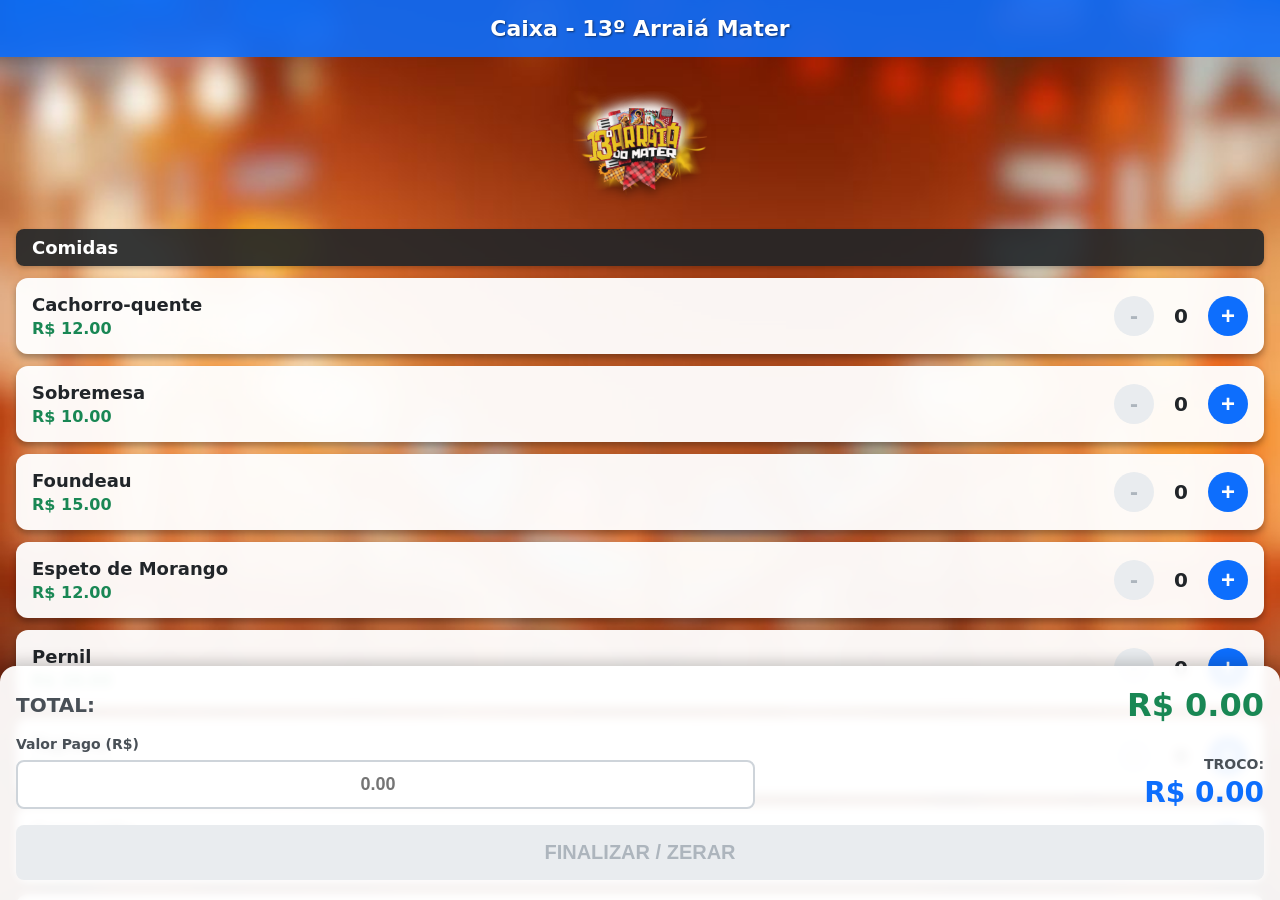
==== caixa.html @ 33a7676c "rename page convidados.html to caixa.html" ====
<!DOCTYPE html>
<html lang="pt-BR">

<head>
  <meta charset="UTF-8">
  <meta name="viewport" content="width=device-width, initial-scale=1.0, maximum-scale=1.0, user-scalable=no">
  <title>Caixa - 13º Arraiá Mater</title>
  <style>
    body {
      font-family: system-ui, sans-serif;
      margin: 0;
      padding: 0;
      display: flex;
      flex-direction: column;
      height: 100vh;
      background-image: url('fundo.jpg');
      background-size: cover;
      background-position: center;
      background-attachment: fixed;
    }

    header {
      background: rgba(13, 110, 253, 0.9);
      color: white;
      padding: 16px;
      font-size: 22px;
      font-weight: bold;
      text-align: center;
      text-shadow: 1px 1px 2px rgba(0, 0, 0, 0.5);
      backdrop-filter: blur(4px);
    }

    #scroll-area {
      flex: 1;
      overflow-y: auto;
      padding: 16px;
      padding-bottom: 250px;
    }

    #product-list {
      padding: 0;
    }

    .logo-evento {
      max-width: 140px;
      display: block;
      margin: 0 auto 16px auto;
      filter: drop-shadow(0px 4px 6px rgba(0, 0, 0, 0.5));
    }

    .category-header {
      background: rgba(33, 37, 41, 0.9);
      color: white;
      padding: 8px 16px;
      margin: 24px 0 12px 0;
      border-radius: 8px;
      font-weight: bold;
      font-size: 18px;
      backdrop-filter: blur(4px);
      box-shadow: 0 2px 4px rgba(0, 0, 0, 0.2);
    }

    .category-header:first-child {
      margin-top: 0;
    }

    .product {
      display: flex;
      justify-content: space-between;
      align-items: center;
      background: rgba(255, 255, 255, 0.95);
      padding: 16px;
      margin-bottom: 12px;
      border-radius: 12px;
      box-shadow: 0 4px 6px rgba(0, 0, 0, 0.3);
    }

    .info {
      flex: 1;
    }

    .name {
      font-size: 18px;
      font-weight: bold;
      margin: 0 0 4px 0;
      color: #212529;
    }

    .price {
      color: #198754;
      font-size: 16px;
      margin: 0;
      font-weight: bold;
    }

    .controls {
      display: flex;
      align-items: center;
      gap: 12px;
    }

    .btn-qty {
      width: 40px;
      height: 40px;
      border: none;
      border-radius: 50%;
      font-size: 24px;
      font-weight: bold;
      color: white;
      cursor: pointer;
      display: flex;
      align-items: center;
      justify-content: center;
      touch-action: manipulation;
    }

    .btn-minus {
      background: #dc3545;
    }

    .btn-plus {
      background: #0d6efd;
    }

    .btn-minus:disabled {
      background: #e9ecef;
      color: #adb5bd;
      cursor: not-allowed;
    }

    .qty {
      font-size: 20px;
      font-weight: bold;
      width: 30px;
      text-align: center;
      color: #212529;
    }

    footer {
      background: rgba(255, 255, 255, 0.95);
      padding: 20px 16px;
      box-shadow: 0 -4px 15px rgba(0, 0, 0, 0.2);
      position: fixed;
      bottom: 0;
      width: 100%;
      box-sizing: border-box;
      border-top-left-radius: 16px;
      border-top-right-radius: 16px;
      backdrop-filter: blur(4px);
    }

    .total-row {
      display: flex;
      justify-content: space-between;
      align-items: center;
      margin-bottom: 12px;
    }

    .total-label {
      font-size: 20px;
      font-weight: bold;
      color: #495057;
    }

    .total-value {
      font-size: 32px;
      font-weight: bold;
      color: #198754;
    }

    .payment-row {
      display: flex;
      gap: 16px;
      margin-bottom: 16px;
      align-items: flex-end;
    }

    .input-group {
      flex: 3;
    }

    .input-group label {
      display: block;
      font-size: 14px;
      font-weight: bold;
      color: #495057;
      margin-bottom: 8px;
    }

    .input-group input {
      width: 100%;
      padding: 12px;
      font-size: 18px;
      font-weight: bold;
      border: 2px solid #ced4da;
      border-radius: 8px;
      box-sizing: border-box;
      text-align: center;
    }

    .change-display {
      flex: 2;
      text-align: right;
    }

    .change-label {
      font-size: 14px;
      font-weight: bold;
      color: #495057;
      margin-bottom: 4px;
    }

    .change-value {
      font-size: 28px;
      font-weight: bold;
      color: #0d6efd;
    }

    .change-value.error {
      color: #dc3545;
    }

    .btn-finish {
      width: 100%;
      padding: 16px;
      background: #dc3545;
      color: white;
      border: none;
      border-radius: 8px;
      font-size: 20px;
      font-weight: bold;
      cursor: pointer;
      touch-action: manipulation;
    }

    .btn-finish:disabled {
      background: #e9ecef;
      color: #adb5bd;
      cursor: not-allowed;
    }
  </style>
</head>

<body>
  <header>Caixa - 13º Arraiá Mater</header>

  <div id="scroll-area">
    <img src="logo.png" alt="Logo Arraiá Mater" class="logo-evento">
    <div id="product-list"></div>
  </div>

  <footer>
    <div class="total-row">
      <span class="total-label">TOTAL:</span>
      <span class="total-value" id="total-value">R$ 0.00</span>
    </div>
    <div class="payment-row">
      <div class="input-group">
        <label>Valor Pago (R$)</label>
        <input type="number" id="received-value" step="0.01" placeholder="0.00" inputmode="decimal">
      </div>
      <div class="change-display">
        <div class="change-label">TROCO:</div>
        <div class="change-value" id="change-value">R$ 0.00</div>
      </div>
    </div>
    <button class="btn-finish" id="btn-finish" disabled>FINALIZAR / ZERAR</button>
  </footer>

  <script>
    let produtos = [];
    const productListEl = document.getElementById('product-list');
    const totalValueEl = document.getElementById('total-value');
    const receivedInput = document.getElementById('received-value');
    const changeValueEl = document.getElementById('change-value');
    const btnFinish = document.getElementById('btn-finish');

    fetch('products.json')
      .then(res => res.json())
      .then(data => {
        produtos = data.map((p, index) => ({
          id: index,
          nome: p.Nome,
          referencia: p.Referencia,
          preco: p.Preco,
          tipo: p.Tipo,
          quantidade: 0
        }));
        renderProducts();
      });

    function renderProducts() {
      productListEl.innerHTML = '';

      const grupos = produtos.reduce((acc, p) => {
        (acc[p.tipo] = acc[p.tipo] || []).push(p);
        return acc;
      }, {});

      for (const [tipo, items] of Object.entries(grupos)) {
        const header = document.createElement('div');
        header.className = 'category-header';
        header.textContent = tipo;
        productListEl.appendChild(header);

        items.forEach(p => {
          const div = document.createElement('div');
          div.className = 'product';

          const nomeExibicao = p.referencia ? `${p.nome} - ${p.referencia}` : p.nome;

          div.innerHTML = `
                        <div class="info">
                            <p class="name">${nomeExibicao}</p>
                            <p class="price">R$ ${p.preco.toFixed(2)}</p>
                        </div>
                        <div class="controls">
                            <button class="btn-qty btn-minus" onclick="updateQty(${p.id}, -1)" ${p.quantidade === 0 ? 'disabled' : ''}>-</button>
                            <span class="qty">${p.quantidade}</span>
                            <button class="btn-qty btn-plus" onclick="updateQty(${p.id}, 1)">+</button>
                        </div>
                    `;
          productListEl.appendChild(div);
        });
      }
      updateTotals();
    }

    function updateQty(id, delta) {
      const produto = produtos.find(p => p.id === id);
      if (produto) {
        produto.quantidade += delta;
        if (produto.quantidade < 0) produto.quantidade = 0;
        renderProducts();
      }
    }

    function updateTotals() {
      const total = produtos.reduce((sum, p) => sum + (p.preco * p.quantidade), 0);
      totalValueEl.textContent = `R$ ${total.toFixed(2)}`;

      const received = parseFloat(receivedInput.value.replace(',', '.')) || 0;
      let change = received - total;

      if (total === 0) change = 0;

      changeValueEl.textContent = `R$ ${(change > 0 ? change : 0).toFixed(2)}`;

      if (received > 0 && received < total && total > 0) {
        changeValueEl.classList.add('error');
        btnFinish.disabled = true;
      } else {
        changeValueEl.classList.remove('error');
        btnFinish.disabled = total === 0;
      }
    }

    receivedInput.addEventListener('input', updateTotals);

    btnFinish.addEventListener('click', () => {
      produtos.forEach(p => p.quantidade = 0);
      receivedInput.value = '';
      renderProducts();
    });
  </script>
</body>

</html>
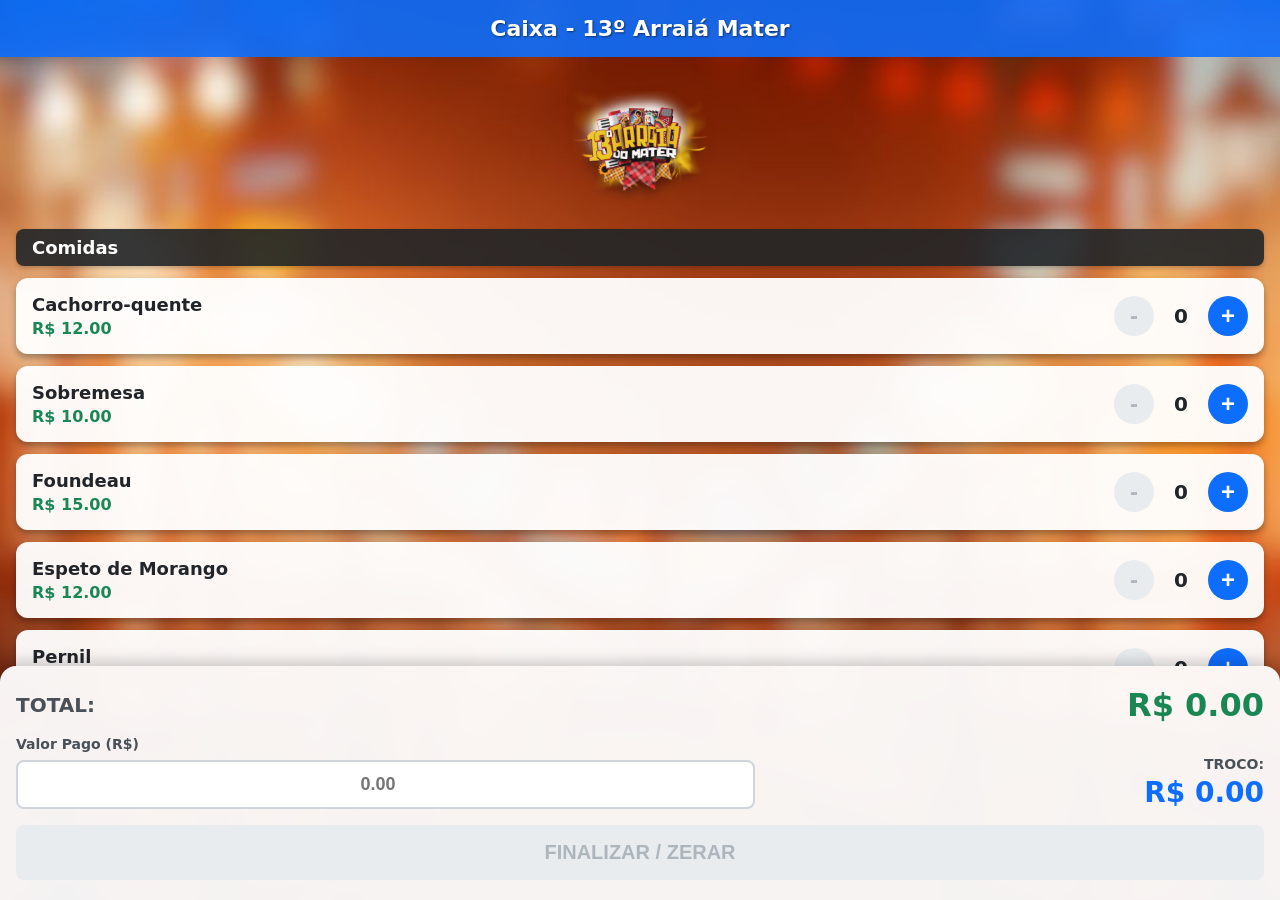
==== commit 16d15604: "Atualizar o caixa.html" ====
--- a/caixa.html
+++ b/caixa.html
@@ -6,17 +6,19 @@
   <meta name="viewport" content="width=device-width, initial-scale=1.0, maximum-scale=1.0, user-scalable=no">
   <title>Caixa - 13º Arraiá Mater</title>
   <style>
-    body {
-      font-family: system-ui, sans-serif;
-      margin: 0;
-      padding: 0;
-      display: flex;
-      flex-direction: column;
-      height: 100vh;
-      background-image: url('fundo.jpg');
-      background-size: cover;
-      background-position: center;
-      background-attachment: fixed;
+    body { 
+        font-family: system-ui, sans-serif; 
+        margin: 0; 
+        padding: 0; 
+        display: flex; 
+        flex-direction: column; 
+        height: 100vh; /* Fallback */
+        height: 100dvh; /* Ajuste dinâmico para a barra de navegação dos celulares */
+        background-image: url('fundo.jpg'); 
+        background-size: cover; 
+        background-position: center; 
+        background-attachment: fixed;
+        overflow: hidden; 
     }
 
     header {
@@ -28,13 +30,17 @@
       text-align: center;
       text-shadow: 1px 1px 2px rgba(0, 0, 0, 0.5);
       backdrop-filter: blur(4px);
-    }
-
-    #scroll-area {
-      flex: 1;
-      overflow-y: auto;
-      padding: 16px;
-      padding-bottom: 250px;
+      flex-shrink: 0; /* Impede achatamento pelo flexbox */
+    }
+
+    #scroll-area { 
+      flex: 1; 
+      min-height: 0; /* Permite que o container respeite o limite da tela */
+      overflow-y: auto; 
+      padding: 16px; 
+      padding-bottom: 24px; /* Ajustado pois o footer não é mais fixed */
+      -webkit-overflow-scrolling: touch; 
+      overscroll-behavior: contain; 
     }
 
     #product-list {
@@ -137,16 +143,17 @@
     }
 
     footer {
+      flex-shrink: 0; /* Impede o esmagamento na base da tela */
+      width: 100%;
       background: rgba(255, 255, 255, 0.95);
       padding: 20px 16px;
       box-shadow: 0 -4px 15px rgba(0, 0, 0, 0.2);
-      position: fixed;
-      bottom: 0;
-      width: 100%;
       box-sizing: border-box;
       border-top-left-radius: 16px;
       border-top-right-radius: 16px;
       backdrop-filter: blur(4px);
+      position: relative;
+      z-index: 10;
     }
 
     .total-row {
@@ -365,4 +372,4 @@
   </script>
 </body>
 
-</html>+</html>
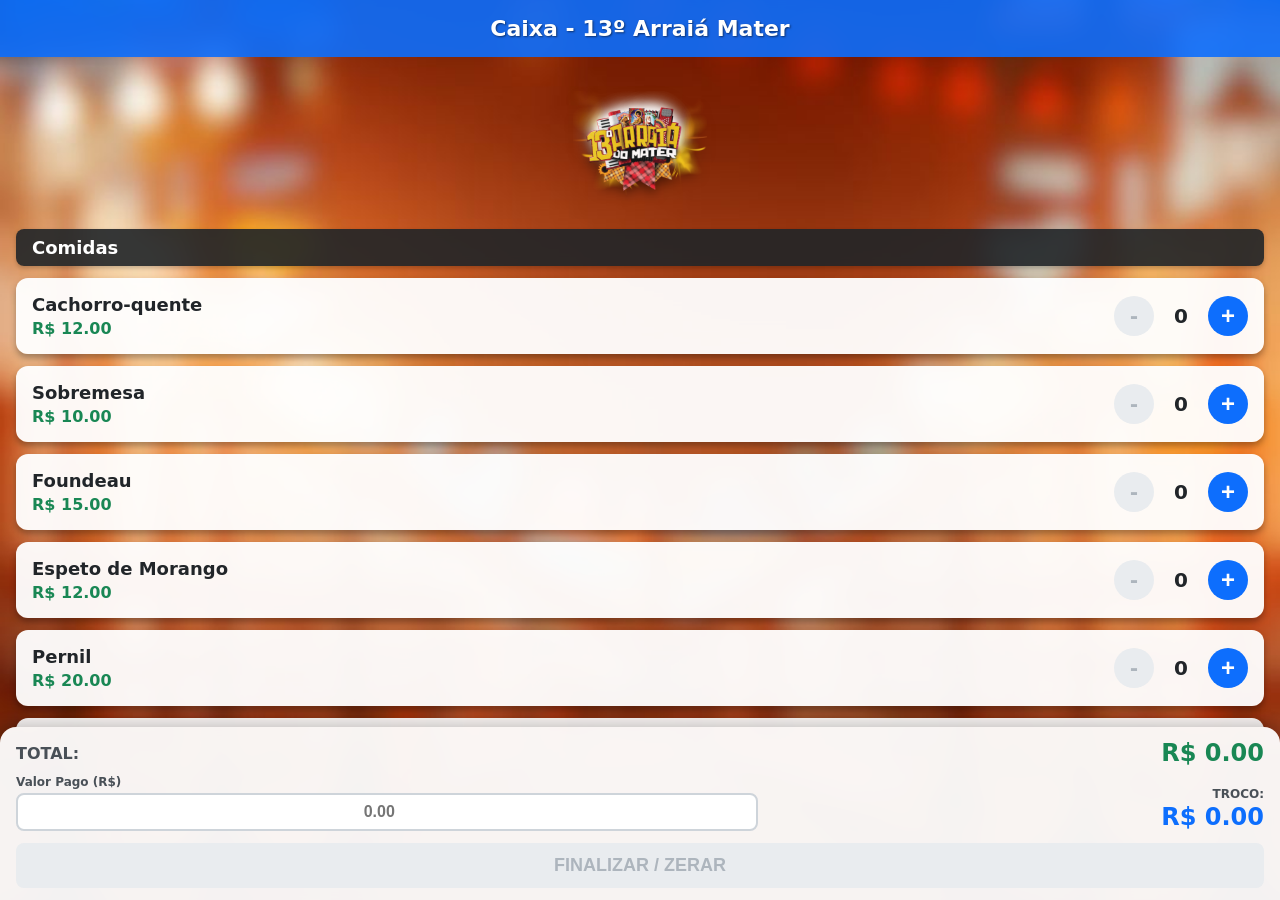
==== commit d30e597b: "Atualizar o caixa.html" ====
--- a/caixa.html
+++ b/caixa.html
@@ -5,247 +5,7 @@
   <meta charset="UTF-8">
   <meta name="viewport" content="width=device-width, initial-scale=1.0, maximum-scale=1.0, user-scalable=no">
   <title>Caixa - 13º Arraiá Mater</title>
-  <style>
-    body { 
-        font-family: system-ui, sans-serif; 
-        margin: 0; 
-        padding: 0; 
-        display: flex; 
-        flex-direction: column; 
-        height: 100vh; /* Fallback */
-        height: 100dvh; /* Ajuste dinâmico para a barra de navegação dos celulares */
-        background-image: url('fundo.jpg'); 
-        background-size: cover; 
-        background-position: center; 
-        background-attachment: fixed;
-        overflow: hidden; 
-    }
-
-    header {
-      background: rgba(13, 110, 253, 0.9);
-      color: white;
-      padding: 16px;
-      font-size: 22px;
-      font-weight: bold;
-      text-align: center;
-      text-shadow: 1px 1px 2px rgba(0, 0, 0, 0.5);
-      backdrop-filter: blur(4px);
-      flex-shrink: 0; /* Impede achatamento pelo flexbox */
-    }
-
-    #scroll-area { 
-      flex: 1; 
-      min-height: 0; /* Permite que o container respeite o limite da tela */
-      overflow-y: auto; 
-      padding: 16px; 
-      padding-bottom: 24px; /* Ajustado pois o footer não é mais fixed */
-      -webkit-overflow-scrolling: touch; 
-      overscroll-behavior: contain; 
-    }
-
-    #product-list {
-      padding: 0;
-    }
-
-    .logo-evento {
-      max-width: 140px;
-      display: block;
-      margin: 0 auto 16px auto;
-      filter: drop-shadow(0px 4px 6px rgba(0, 0, 0, 0.5));
-    }
-
-    .category-header {
-      background: rgba(33, 37, 41, 0.9);
-      color: white;
-      padding: 8px 16px;
-      margin: 24px 0 12px 0;
-      border-radius: 8px;
-      font-weight: bold;
-      font-size: 18px;
-      backdrop-filter: blur(4px);
-      box-shadow: 0 2px 4px rgba(0, 0, 0, 0.2);
-    }
-
-    .category-header:first-child {
-      margin-top: 0;
-    }
-
-    .product {
-      display: flex;
-      justify-content: space-between;
-      align-items: center;
-      background: rgba(255, 255, 255, 0.95);
-      padding: 16px;
-      margin-bottom: 12px;
-      border-radius: 12px;
-      box-shadow: 0 4px 6px rgba(0, 0, 0, 0.3);
-    }
-
-    .info {
-      flex: 1;
-    }
-
-    .name {
-      font-size: 18px;
-      font-weight: bold;
-      margin: 0 0 4px 0;
-      color: #212529;
-    }
-
-    .price {
-      color: #198754;
-      font-size: 16px;
-      margin: 0;
-      font-weight: bold;
-    }
-
-    .controls {
-      display: flex;
-      align-items: center;
-      gap: 12px;
-    }
-
-    .btn-qty {
-      width: 40px;
-      height: 40px;
-      border: none;
-      border-radius: 50%;
-      font-size: 24px;
-      font-weight: bold;
-      color: white;
-      cursor: pointer;
-      display: flex;
-      align-items: center;
-      justify-content: center;
-      touch-action: manipulation;
-    }
-
-    .btn-minus {
-      background: #dc3545;
-    }
-
-    .btn-plus {
-      background: #0d6efd;
-    }
-
-    .btn-minus:disabled {
-      background: #e9ecef;
-      color: #adb5bd;
-      cursor: not-allowed;
-    }
-
-    .qty {
-      font-size: 20px;
-      font-weight: bold;
-      width: 30px;
-      text-align: center;
-      color: #212529;
-    }
-
-    footer {
-      flex-shrink: 0; /* Impede o esmagamento na base da tela */
-      width: 100%;
-      background: rgba(255, 255, 255, 0.95);
-      padding: 20px 16px;
-      box-shadow: 0 -4px 15px rgba(0, 0, 0, 0.2);
-      box-sizing: border-box;
-      border-top-left-radius: 16px;
-      border-top-right-radius: 16px;
-      backdrop-filter: blur(4px);
-      position: relative;
-      z-index: 10;
-    }
-
-    .total-row {
-      display: flex;
-      justify-content: space-between;
-      align-items: center;
-      margin-bottom: 12px;
-    }
-
-    .total-label {
-      font-size: 20px;
-      font-weight: bold;
-      color: #495057;
-    }
-
-    .total-value {
-      font-size: 32px;
-      font-weight: bold;
-      color: #198754;
-    }
-
-    .payment-row {
-      display: flex;
-      gap: 16px;
-      margin-bottom: 16px;
-      align-items: flex-end;
-    }
-
-    .input-group {
-      flex: 3;
-    }
-
-    .input-group label {
-      display: block;
-      font-size: 14px;
-      font-weight: bold;
-      color: #495057;
-      margin-bottom: 8px;
-    }
-
-    .input-group input {
-      width: 100%;
-      padding: 12px;
-      font-size: 18px;
-      font-weight: bold;
-      border: 2px solid #ced4da;
-      border-radius: 8px;
-      box-sizing: border-box;
-      text-align: center;
-    }
-
-    .change-display {
-      flex: 2;
-      text-align: right;
-    }
-
-    .change-label {
-      font-size: 14px;
-      font-weight: bold;
-      color: #495057;
-      margin-bottom: 4px;
-    }
-
-    .change-value {
-      font-size: 28px;
-      font-weight: bold;
-      color: #0d6efd;
-    }
-
-    .change-value.error {
-      color: #dc3545;
-    }
-
-    .btn-finish {
-      width: 100%;
-      padding: 16px;
-      background: #dc3545;
-      color: white;
-      border: none;
-      border-radius: 8px;
-      font-size: 20px;
-      font-weight: bold;
-      cursor: pointer;
-      touch-action: manipulation;
-    }
-
-    .btn-finish:disabled {
-      background: #e9ecef;
-      color: #adb5bd;
-      cursor: not-allowed;
-    }
-  </style>
+  <link rel="stylesheet" href="style.css">
 </head>
 
 <body>
--- a/style.css
+++ b/style.css
@@ -0,0 +1,263 @@
+body { 
+  font-family: system-ui, sans-serif; 
+  margin: 0; 
+  padding: 0; 
+  display: flex; 
+  flex-direction: column; 
+  height: 100vh; 
+  height: 100dvh; 
+  background-image: url('fundo.jpg'); 
+  background-size: cover; 
+  background-position: center; 
+  background-attachment: fixed;
+  overflow: hidden; 
+}
+
+header {
+  background: rgba(13, 110, 253, 0.9);
+  color: white;
+  padding: 16px;
+  font-size: 22px;
+  font-weight: bold;
+  text-align: center;
+  text-shadow: 1px 1px 2px rgba(0, 0, 0, 0.5);
+  backdrop-filter: blur(4px);
+  flex-shrink: 0; 
+}
+
+/* Cabeçalho vermelho para a tela de convidados */
+header.convidados {
+  background: rgba(220, 53, 69, 0.9);
+}
+
+#scroll-area { 
+  flex: 1; 
+  min-height: 0; 
+  overflow-y: auto; 
+  padding: 16px; 
+  padding-bottom: 24px; 
+  -webkit-overflow-scrolling: touch; 
+  overscroll-behavior: contain; 
+}
+
+#product-list {
+  padding: 0;
+}
+
+.logo-evento {
+  max-width: 140px;
+  display: block;
+  margin: 0 auto 16px auto;
+  filter: drop-shadow(0px 4px 6px rgba(0, 0, 0, 0.5));
+}
+
+.category-header {
+  background: rgba(33, 37, 41, 0.9);
+  color: white;
+  padding: 8px 16px;
+  margin: 24px 0 12px 0;
+  border-radius: 8px;
+  font-weight: bold;
+  font-size: 18px;
+  backdrop-filter: blur(4px);
+  box-shadow: 0 2px 4px rgba(0, 0, 0, 0.2);
+}
+
+/* Cabeçalho de categoria azul para a tela de convidados */
+.category-header.convidados {
+  background: rgba(13, 110, 253, 0.9);
+}
+
+.category-header:first-child {
+  margin-top: 0;
+}
+
+.product {
+  display: flex;
+  justify-content: space-between;
+  align-items: center;
+  background: rgba(255, 255, 255, 0.95);
+  padding: 16px;
+  margin-bottom: 12px;
+  border-radius: 12px;
+  box-shadow: 0 4px 6px rgba(0, 0, 0, 0.3);
+}
+
+.info {
+  flex: 1;
+}
+
+.name {
+  font-size: 18px;
+  font-weight: bold;
+  margin: 0 0 4px 0;
+  color: #212529;
+}
+
+.price {
+  color: #198754;
+  font-size: 16px;
+  margin: 0;
+  font-weight: bold;
+}
+
+.controls {
+  display: flex;
+  align-items: center;
+  gap: 12px;
+}
+
+.btn-qty {
+  width: 40px;
+  height: 40px;
+  border: none;
+  border-radius: 50%;
+  font-size: 24px;
+  font-weight: bold;
+  color: white;
+  cursor: pointer;
+  display: flex;
+  align-items: center;
+  justify-content: center;
+  touch-action: manipulation;
+}
+
+.btn-minus {
+  background: #dc3545;
+}
+
+.btn-plus {
+  background: #0d6efd;
+}
+
+.btn-minus:disabled {
+  background: #e9ecef;
+  color: #adb5bd;
+  cursor: not-allowed;
+}
+
+.qty {
+  font-size: 20px;
+  font-weight: bold;
+  width: 30px;
+  text-align: center;
+  color: #212529;
+}
+
+footer {
+  flex-shrink: 0;
+  width: 100%;
+  background: rgba(255, 255, 255, 0.95);
+  padding: 12px 16px; 
+  box-shadow: 0 -4px 15px rgba(0, 0, 0, 0.2);
+  box-sizing: border-box;
+  border-top-left-radius: 16px;
+  border-top-right-radius: 16px;
+  backdrop-filter: blur(4px);
+  position: relative;
+  z-index: 10;
+}
+
+.total-row {
+  display: flex;
+  justify-content: space-between;
+  align-items: center;
+  margin-bottom: 8px; 
+}
+
+.total-label {
+  font-size: 16px; 
+  font-weight: bold;
+  color: #495057;
+}
+
+.total-value {
+  font-size: 24px; 
+  font-weight: bold;
+  color: #198754;
+}
+
+.payment-row {
+  display: flex;
+  gap: 12px; 
+  margin-bottom: 12px; 
+  align-items: flex-end;
+}
+
+.input-group {
+  flex: 3;
+}
+
+.input-group label {
+  display: block;
+  font-size: 12px; 
+  font-weight: bold;
+  color: #495057;
+  margin-bottom: 4px; 
+}
+
+.input-group input {
+  width: 100%;
+  padding: 8px; 
+  font-size: 16px; 
+  font-weight: bold;
+  border: 2px solid #ced4da;
+  border-radius: 8px;
+  box-sizing: border-box;
+  text-align: center;
+}
+
+.change-display {
+  flex: 2;
+  text-align: right;
+}
+
+.change-label {
+  font-size: 12px; 
+  font-weight: bold;
+  color: #495057;
+  margin-bottom: 2px; 
+}
+
+.change-value {
+  font-size: 24px; 
+  font-weight: bold;
+  color: #0d6efd;
+}
+
+.change-value.error {
+  color: #dc3545;
+}
+
+.btn-finish {
+  width: 100%;
+  padding: 12px; 
+  background: #dc3545;
+  color: white;
+  border: none;
+  border-radius: 8px;
+  font-size: 18px; 
+  font-weight: bold;
+  cursor: pointer;
+  touch-action: manipulation;
+}
+
+.btn-finish:disabled {
+  background: #e9ecef;
+  color: #adb5bd;
+  cursor: not-allowed;
+}
+
+/* Botão de limpar (usado no convidados.html) */
+.btn-reset {
+  width: 100%;
+  padding: 12px; 
+  background: #6c757d;
+  color: white;
+  border: none;
+  border-radius: 8px;
+  font-size: 18px; 
+  font-weight: bold;
+  cursor: pointer;
+  touch-action: manipulation;
+}
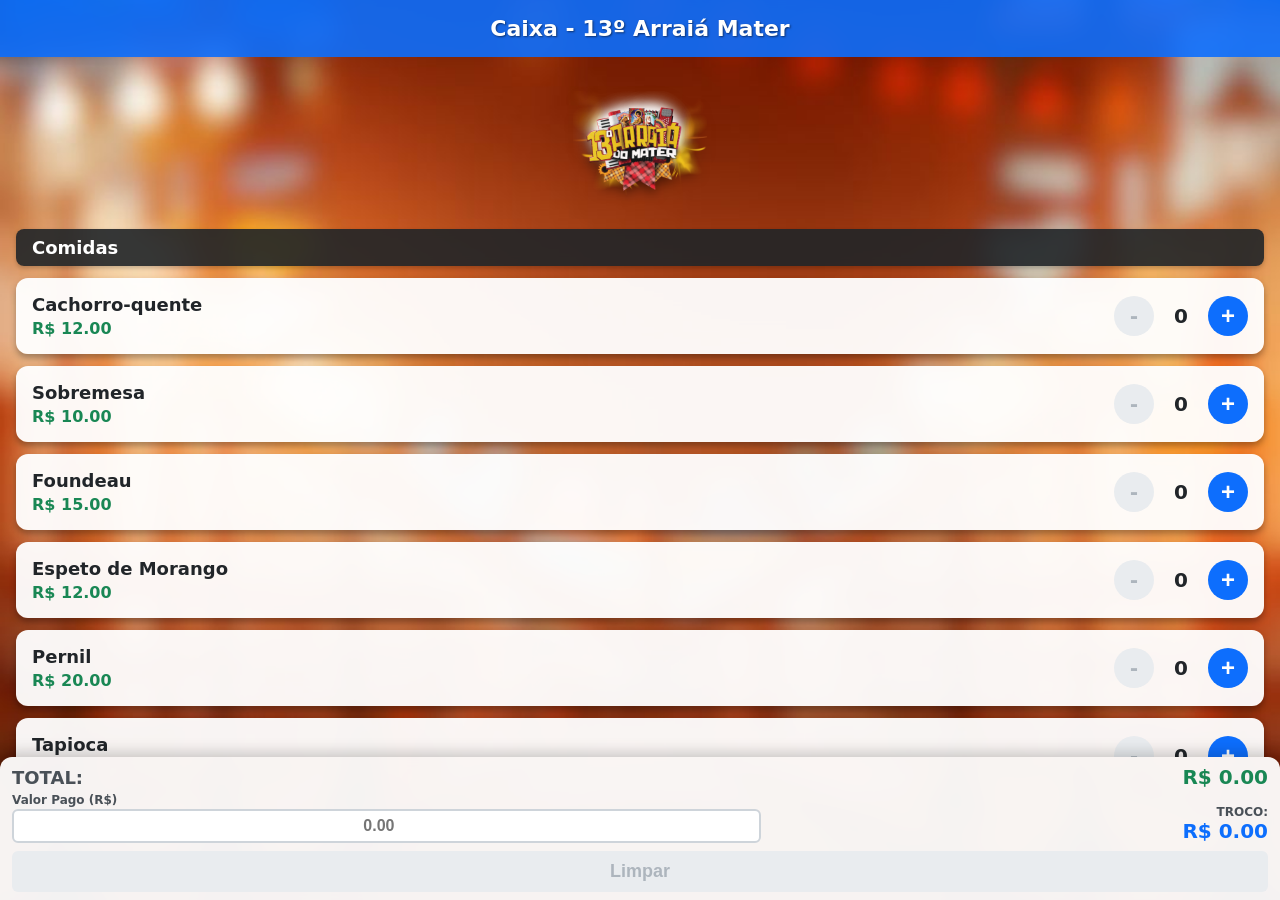
==== commit 7d7c7e72: "Atualizar o caixa.html" ====
--- a/caixa.html
+++ b/caixa.html
@@ -5,7 +5,7 @@
   <meta charset="UTF-8">
   <meta name="viewport" content="width=device-width, initial-scale=1.0, maximum-scale=1.0, user-scalable=no">
   <title>Caixa - 13º Arraiá Mater</title>
-  <link rel="stylesheet" href="style.css">
+  <link rel="stylesheet" href="style.css?v=2">
 </head>
 
 <body>
@@ -31,7 +31,7 @@
         <div class="change-value" id="change-value">R$ 0.00</div>
       </div>
     </div>
-    <button class="btn-finish" id="btn-finish" disabled>FINALIZAR / ZERAR</button>
+    <button class="btn-finish" id="btn-finish" disabled>Limpar</button>
   </footer>
 
   <script>
--- a/style.css
+++ b/style.css
@@ -144,15 +144,18 @@
   color: #212529;
 }
 
+/* ==========================================
+   RODAPÉ / TOTALIZADOR (BOX COMPACTO COM FONTE 18-20px)
+   ========================================== */
 footer {
   flex-shrink: 0;
   width: 100%;
   background: rgba(255, 255, 255, 0.95);
-  padding: 12px 16px; 
+  padding: 8px 12px; /* Mantém o box achatado */
   box-shadow: 0 -4px 15px rgba(0, 0, 0, 0.2);
   box-sizing: border-box;
-  border-top-left-radius: 16px;
-  border-top-right-radius: 16px;
+  border-top-left-radius: 12px;
+  border-top-right-radius: 12px;
   backdrop-filter: blur(4px);
   position: relative;
   z-index: 10;
@@ -162,25 +165,25 @@
   display: flex;
   justify-content: space-between;
   align-items: center;
+  margin-bottom: 4px;
+}
+
+.total-label {
+  font-size: 18px; /* Ajustado para o tamanho solicitado */
+  font-weight: bold;
+  color: #495057;
+}
+
+.total-value {
+  font-size: 20px; /* Ajustado para o tamanho solicitado */
+  font-weight: bold;
+  color: #198754;
+}
+
+.payment-row {
+  display: flex;
+  gap: 8px; 
   margin-bottom: 8px; 
-}
-
-.total-label {
-  font-size: 16px; 
-  font-weight: bold;
-  color: #495057;
-}
-
-.total-value {
-  font-size: 24px; 
-  font-weight: bold;
-  color: #198754;
-}
-
-.payment-row {
-  display: flex;
-  gap: 12px; 
-  margin-bottom: 12px; 
   align-items: flex-end;
 }
 
@@ -193,16 +196,16 @@
   font-size: 12px; 
   font-weight: bold;
   color: #495057;
-  margin-bottom: 4px; 
+  margin-bottom: 2px; 
 }
 
 .input-group input {
   width: 100%;
-  padding: 8px; 
-  font-size: 16px; 
+  padding: 6px; 
+  font-size: 16px; /* Mantido em 16px estritamente para evitar o auto-zoom nativo do Safari/iOS */
   font-weight: bold;
   border: 2px solid #ced4da;
-  border-radius: 8px;
+  border-radius: 6px;
   box-sizing: border-box;
   text-align: center;
 }
@@ -216,11 +219,11 @@
   font-size: 12px; 
   font-weight: bold;
   color: #495057;
-  margin-bottom: 2px; 
+  margin-bottom: 0; 
 }
 
 .change-value {
-  font-size: 24px; 
+  font-size: 20px; /* Ajustado para o tamanho solicitado */
   font-weight: bold;
   color: #0d6efd;
 }
@@ -229,17 +232,20 @@
   color: #dc3545;
 }
 
-.btn-finish {
+.btn-finish, .btn-reset {
   width: 100%;
-  padding: 12px; 
-  background: #dc3545;
+  padding: 10px; 
   color: white;
   border: none;
-  border-radius: 8px;
-  font-size: 18px; 
+  border-radius: 6px;
+  font-size: 18px; /* Ajustado para a faixa solicitada */
   font-weight: bold;
   cursor: pointer;
   touch-action: manipulation;
+}
+
+.btn-finish {
+  background: #dc3545;
 }
 
 .btn-finish:disabled {
@@ -248,16 +254,6 @@
   cursor: not-allowed;
 }
 
-/* Botão de limpar (usado no convidados.html) */
 .btn-reset {
-  width: 100%;
-  padding: 12px; 
   background: #6c757d;
-  color: white;
-  border: none;
-  border-radius: 8px;
-  font-size: 18px; 
-  font-weight: bold;
-  cursor: pointer;
-  touch-action: manipulation;
-}
+}
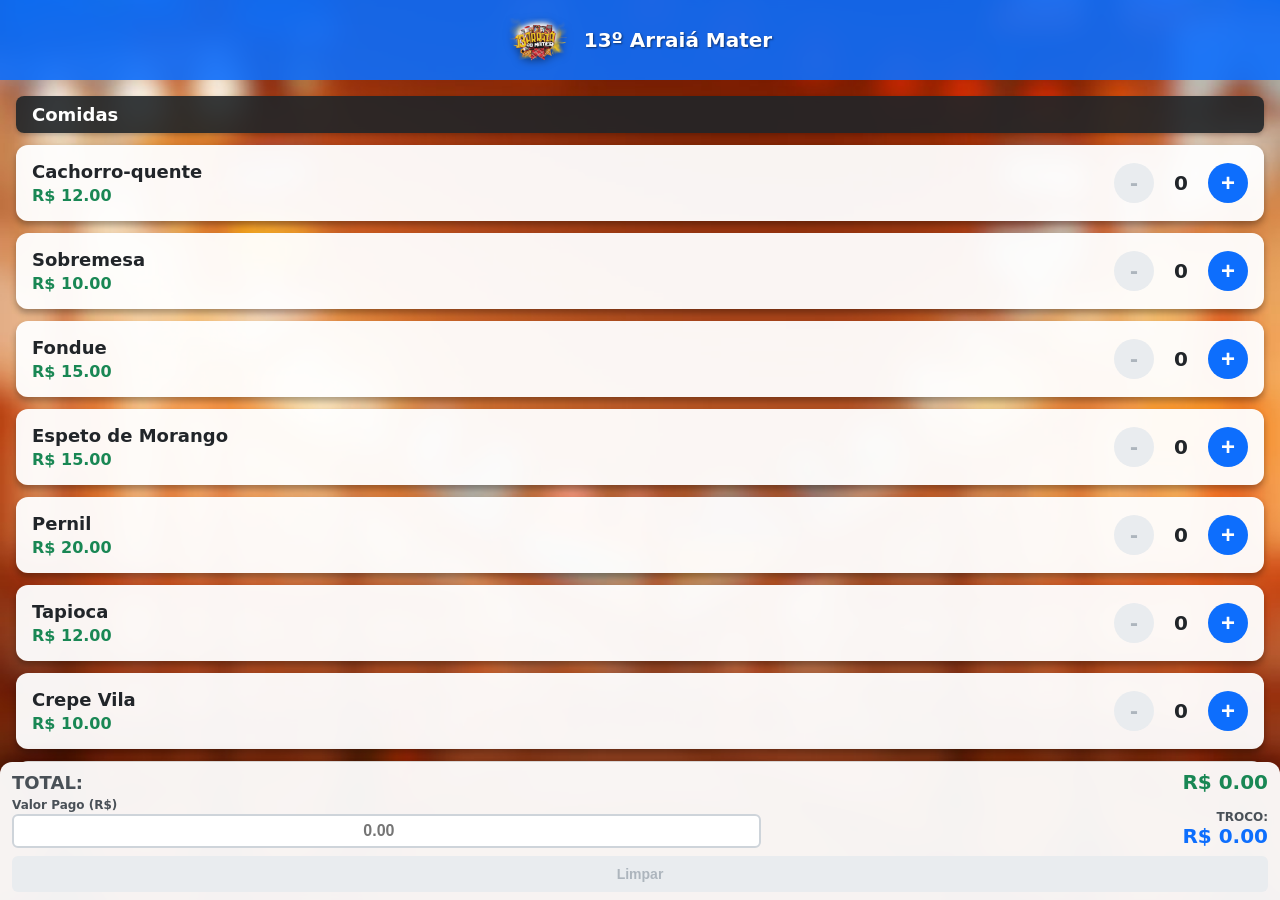
==== commit de8a0e9d: "Changed style.css to adjust header and logo sizes, and modified caixa.html and index.html to update " ====
--- a/caixa.html
+++ b/caixa.html
@@ -5,16 +5,18 @@
   <meta charset="UTF-8">
   <meta name="viewport" content="width=device-width, initial-scale=1.0, maximum-scale=1.0, user-scalable=no">
   <title>Caixa - 13º Arraiá Mater</title>
-  <link rel="stylesheet" href="style.css?v=2">
+  <link rel="stylesheet" href="style.css?v=3">
 </head>
 
 <body>
-  <header>Caixa - 13º Arraiá Mater</header>
+    <div id="scroll-area">
+        <header>
+            <img src="logo.png" alt="Logo Arraiá Mater" class="logo-header">
+            13º Arraiá Mater
+        </header>
 
-  <div id="scroll-area">
-    <img src="logo.png" alt="Logo Arraiá Mater" class="logo-evento">
-    <div id="product-list"></div>
-  </div>
+        <div id="product-list"></div>
+    </div>
 
   <footer>
     <div class="total-row">
--- a/style.css
+++ b/style.css
@@ -16,10 +16,13 @@
 header {
   background: rgba(13, 110, 253, 0.9);
   color: white;
-  padding: 16px;
-  font-size: 22px;
-  font-weight: bold;
-  text-align: center;
+  padding: 10px 16px;
+  font-size: 20px; /* Leve redução para evitar quebra de linha com a logo maior */
+  font-weight: bold;
+  display: flex;
+  align-items: center;
+  justify-content: center; /* Joga a logo e o título para o canto esquerdo */
+  gap: 16px; /* Espaçamento entre a logo e o texto */
   text-shadow: 1px 1px 2px rgba(0, 0, 0, 0.5);
   backdrop-filter: blur(4px);
   flex-shrink: 0; 
@@ -34,21 +37,21 @@
   flex: 1; 
   min-height: 0; 
   overflow-y: auto; 
-  padding: 16px; 
+  /* padding: 16px; (REMOVIDO para o cabeçalho colar nas bordas) */
   padding-bottom: 24px; 
   -webkit-overflow-scrolling: touch; 
   overscroll-behavior: contain; 
 }
 
 #product-list {
-  padding: 0;
-}
-
-.logo-evento {
-  max-width: 140px;
-  display: block;
-  margin: 0 auto 16px auto;
-  filter: drop-shadow(0px 4px 6px rgba(0, 0, 0, 0.5));
+  padding: 16px; /* O espaçamento foi movido para cá */
+}
+
+.logo-header {
+  height: 60px; /* Altura aumentada para dar destaque */
+  width: auto;
+  flex-shrink: 0; /* Impede que o navegador amasse a imagem por falta de espaço */
+  filter: drop-shadow(0px 2px 4px rgba(0, 0, 0, 0.5));
 }
 
 .category-header {
@@ -238,7 +241,7 @@
   color: white;
   border: none;
   border-radius: 6px;
-  font-size: 18px; /* Ajustado para a faixa solicitada */
+  font-size: 14px; /* Ajustado para a faixa solicitada */
   font-weight: bold;
   cursor: pointer;
   touch-action: manipulation;
